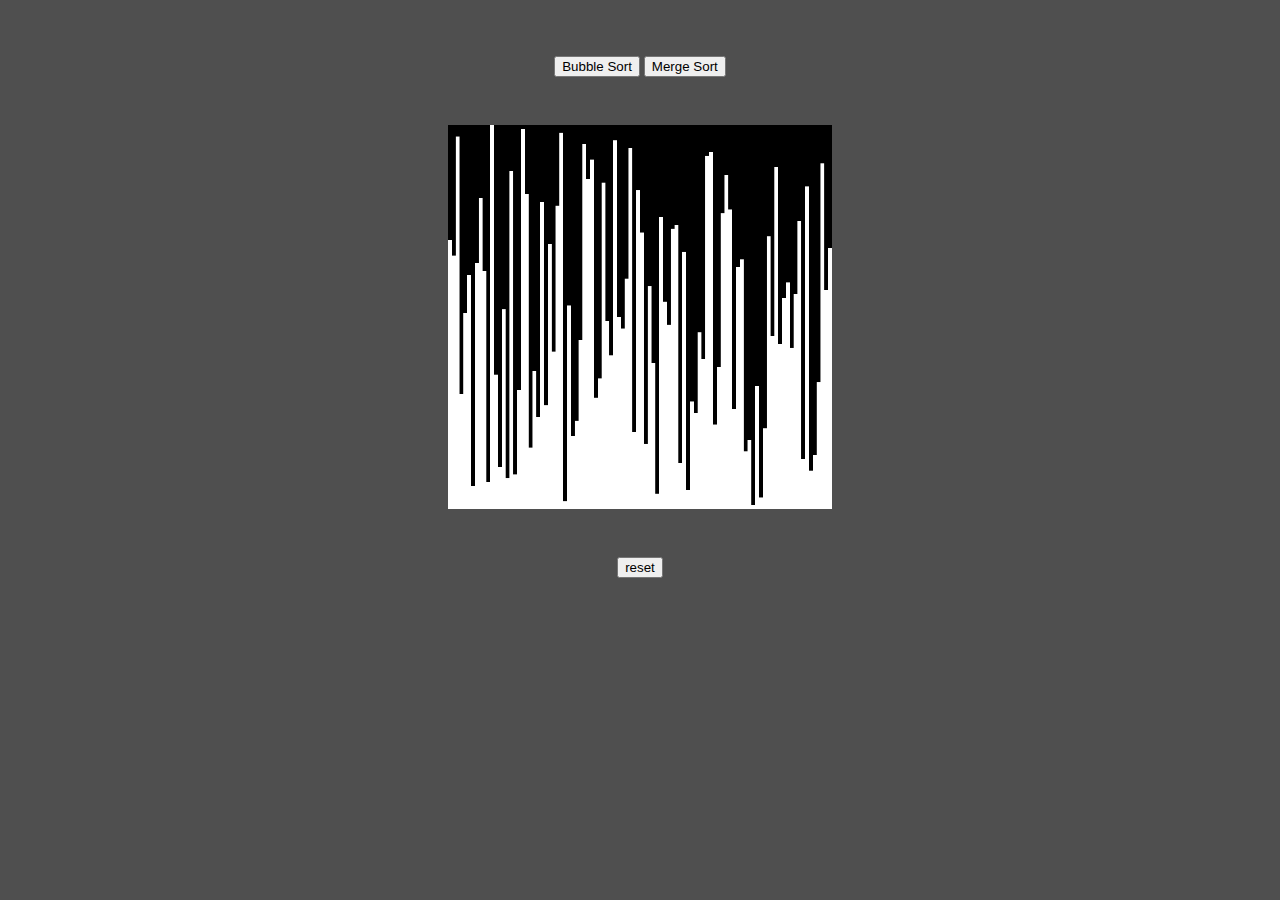
==== index.html @ 96540b31 "Initial commit" ====
<!DOCTYPE html>
<html lang="en">
<head>
    <meta charset="UTF-8">
    <meta name="viewport" content="width=device-width, initial-scale=1.0">
    <title>Document</title>
    <link rel="stylesheet" href="./styles/style.css">
</head>
<body>
    <div class="btns-container">
        <button type="button" class="algorithm-btn bubble-sort-btn">Bubble Sort</button>
        <button type="button" class="algorithm-btn merge-sort-btn">Merge Sort</button>
    </div>
    <canvas width="800" height="800" id="panel"></canvas>
    <button type="button" class="reset-btn">reset</button>

    <script src="./scripts/main.js"></script>
    <script src="./scripts/listener.js"></script>
    <script src="./scripts/bubble_sort.js"></script>
    <script src="./scripts/merge_sort.js"></script>
</body>
</html>
---- styles/style.css ----
body {
  background-color: rgb(79, 79, 79);
  display: flex;
  flex-direction: column;
  align-items: center;
}
body .btns-container {
  margin-top: 3rem;
}
body canvas {
  margin: 3rem 0rem;
  background-color: rgb(35, 35, 35);
  max-width: 90vw;
  width: 30vw;
}/*# sourceMappingURL=style.css.map */
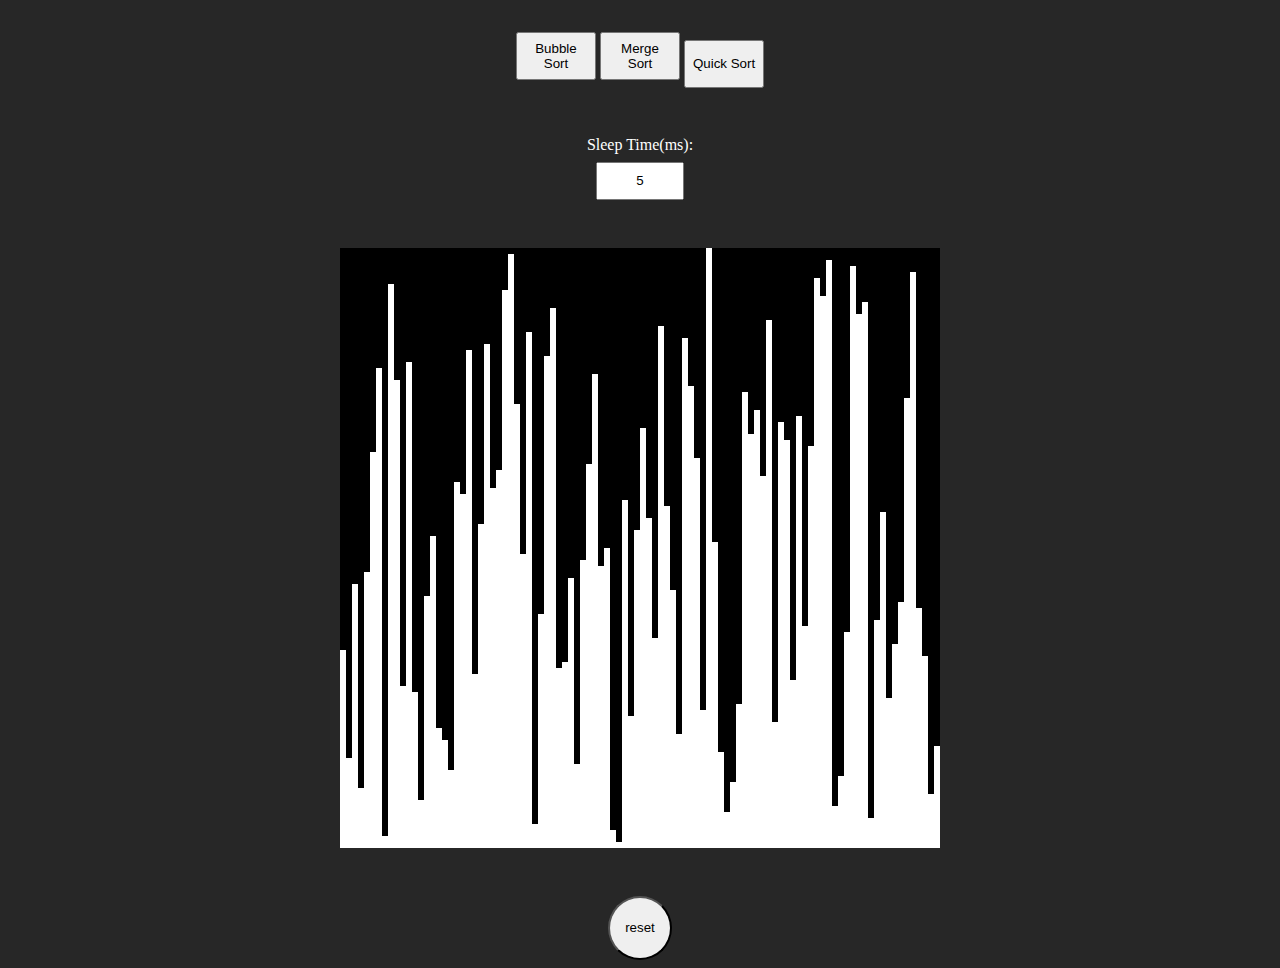
==== commit d412d075: "add quick sort" ====
--- a/index.html
+++ b/index.html
@@ -10,7 +10,10 @@
     <div class="btns-container">
         <button type="button" class="algorithm-btn bubble-sort-btn">Bubble Sort</button>
         <button type="button" class="algorithm-btn merge-sort-btn">Merge Sort</button>
+        <button type="button" class="algorithm-btn quick-sort-btn">Quick Sort</button>
     </div>
+    <label>Sleep Time(ms):</label>
+    <input type="text" class="sleep-time-text" value="5">
     <canvas width="800" height="800" id="panel"></canvas>
     <button type="button" class="reset-btn">reset</button>
 
@@ -18,5 +21,6 @@
     <script src="./scripts/listener.js"></script>
     <script src="./scripts/bubble_sort.js"></script>
     <script src="./scripts/merge_sort.js"></script>
+    <script src="./scripts/quick_sort.js"></script>
 </body>
 </html>--- a/styles/style.css
+++ b/styles/style.css
@@ -1,15 +1,33 @@
 body {
-  background-color: rgb(79, 79, 79);
+  background-color: rgb(39, 39, 39);
   display: flex;
   flex-direction: column;
   align-items: center;
 }
 body .btns-container {
-  margin-top: 3rem;
+  margin-top: 1.5rem;
+  margin-bottom: 3rem;
+}
+body .btns-container button {
+  width: 5rem;
+  height: 3rem;
+}
+body label {
+  color: white;
+  margin-bottom: 0.5rem;
+}
+body .sleep-time-text {
+  width: 5rem;
+  height: 2rem;
+  text-align: center;
 }
 body canvas {
   margin: 3rem 0rem;
-  background-color: rgb(35, 35, 35);
+  width: 600px;
   max-width: 90vw;
-  width: 30vw;
+}
+body .reset-btn {
+  width: 4rem;
+  height: 4rem;
+  border-radius: 2rem;
 }/*# sourceMappingURL=style.css.map */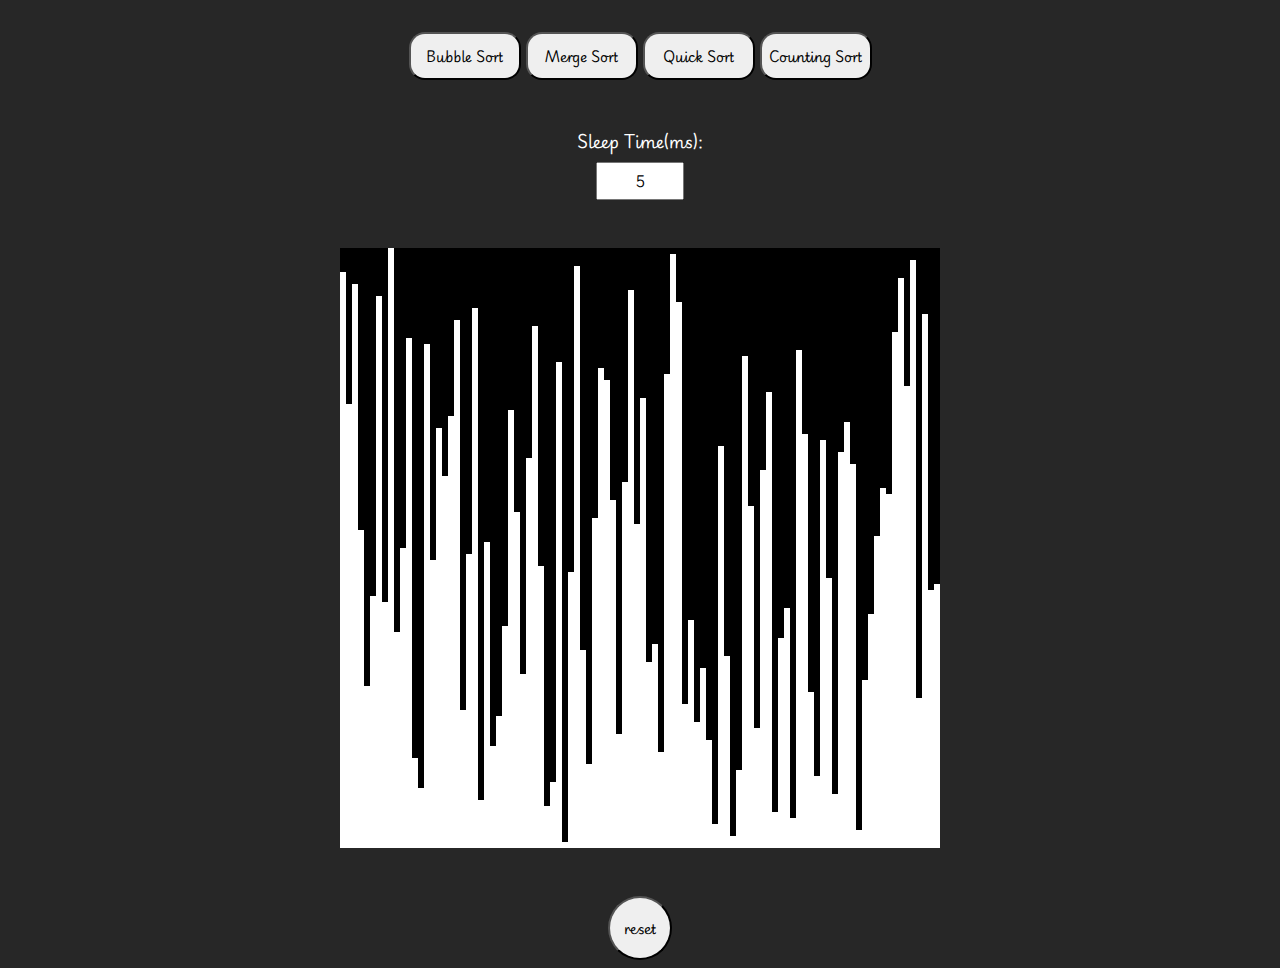
==== commit ff4ad1bd: "add counting sort" ====
--- a/index.html
+++ b/index.html
@@ -3,7 +3,10 @@
 <head>
     <meta charset="UTF-8">
     <meta name="viewport" content="width=device-width, initial-scale=1.0">
-    <title>Document</title>
+    <title>Sort Visualizer</title>
+    <link rel="preconnect" href="https://fonts.googleapis.com">
+    <link rel="preconnect" href="https://fonts.gstatic.com" crossorigin>
+    <link href="https://fonts.googleapis.com/css2?family=Playwrite+GB+S:ital,wght@0,100..400;1,100..400&display=swap" rel="stylesheet">
     <link rel="stylesheet" href="./styles/style.css">
 </head>
 <body>
@@ -11,6 +14,7 @@
         <button type="button" class="algorithm-btn bubble-sort-btn">Bubble Sort</button>
         <button type="button" class="algorithm-btn merge-sort-btn">Merge Sort</button>
         <button type="button" class="algorithm-btn quick-sort-btn">Quick Sort</button>
+        <button type="button" class="algorithm-btn counting-sort-btn">Counting Sort</button>
     </div>
     <label>Sleep Time(ms):</label>
     <input type="text" class="sleep-time-text" value="5">
@@ -22,5 +26,6 @@
     <script src="./scripts/bubble_sort.js"></script>
     <script src="./scripts/merge_sort.js"></script>
     <script src="./scripts/quick_sort.js"></script>
+    <script src="./scripts/counting_sort.js"></script>
 </body>
 </html>--- a/styles/style.css
+++ b/styles/style.css
@@ -1,3 +1,8 @@
+body, button, label, input {
+  font-family: "Playwrite GB S", cursive;
+  font-weight: 400;
+}
+
 body {
   background-color: rgb(39, 39, 39);
   display: flex;
@@ -9,8 +14,9 @@
   margin-bottom: 3rem;
 }
 body .btns-container button {
-  width: 5rem;
+  width: 7rem;
   height: 3rem;
+  border-radius: 1rem;
 }
 body label {
   color: white;
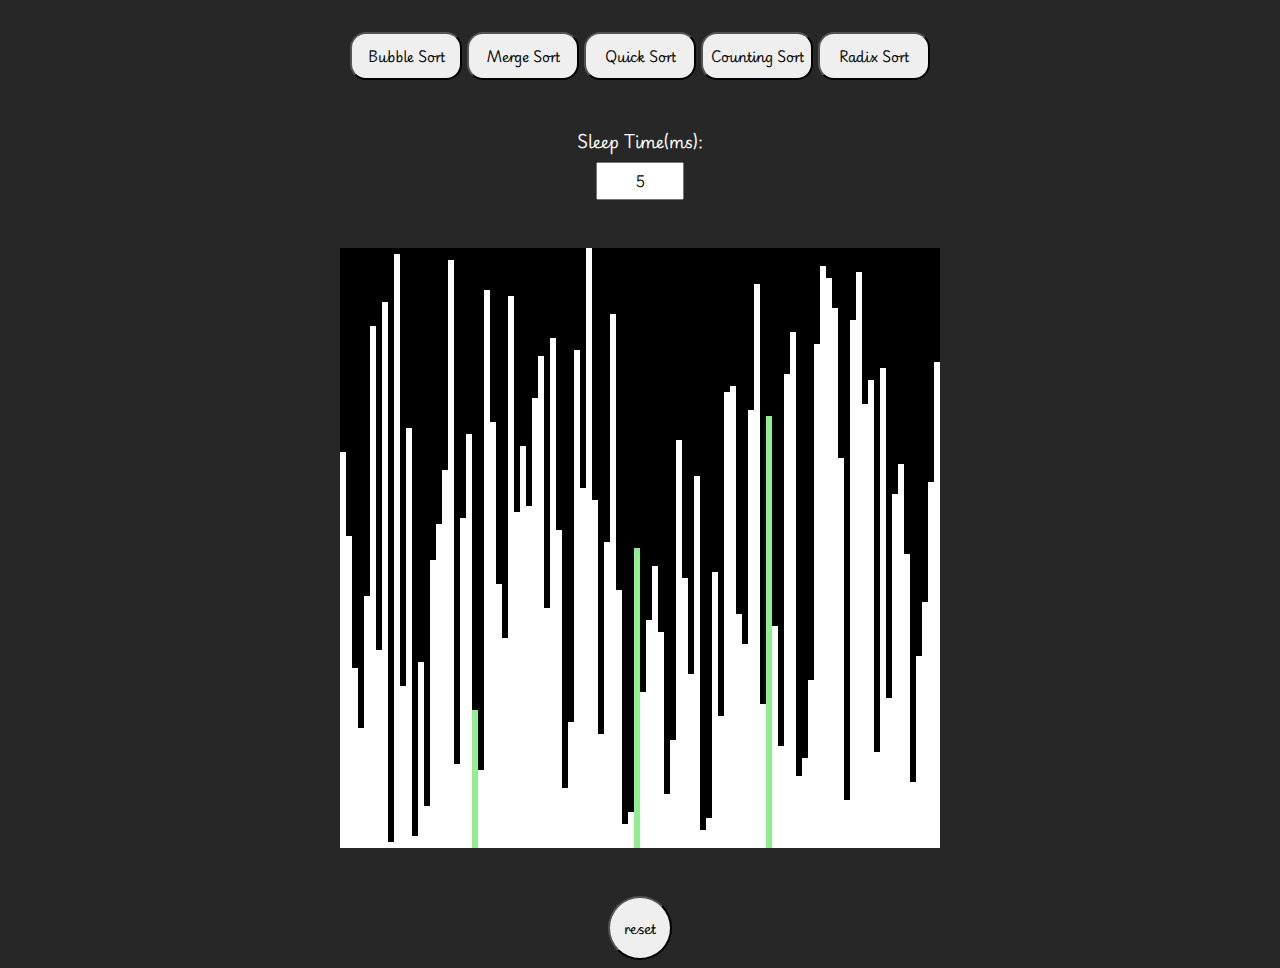
==== commit 647a1b55: "add radix sort" ====
--- a/index.html
+++ b/index.html
@@ -15,6 +15,7 @@
         <button type="button" class="algorithm-btn merge-sort-btn">Merge Sort</button>
         <button type="button" class="algorithm-btn quick-sort-btn">Quick Sort</button>
         <button type="button" class="algorithm-btn counting-sort-btn">Counting Sort</button>
+        <button type="button" class="algorithm-btn radix-sort-btn">Radix Sort</button>
     </div>
     <label>Sleep Time(ms):</label>
     <input type="text" class="sleep-time-text" value="5">
@@ -27,5 +28,6 @@
     <script src="./scripts/merge_sort.js"></script>
     <script src="./scripts/quick_sort.js"></script>
     <script src="./scripts/counting_sort.js"></script>
+    <script src="./scripts/radix_sort.js"></script>
 </body>
 </html>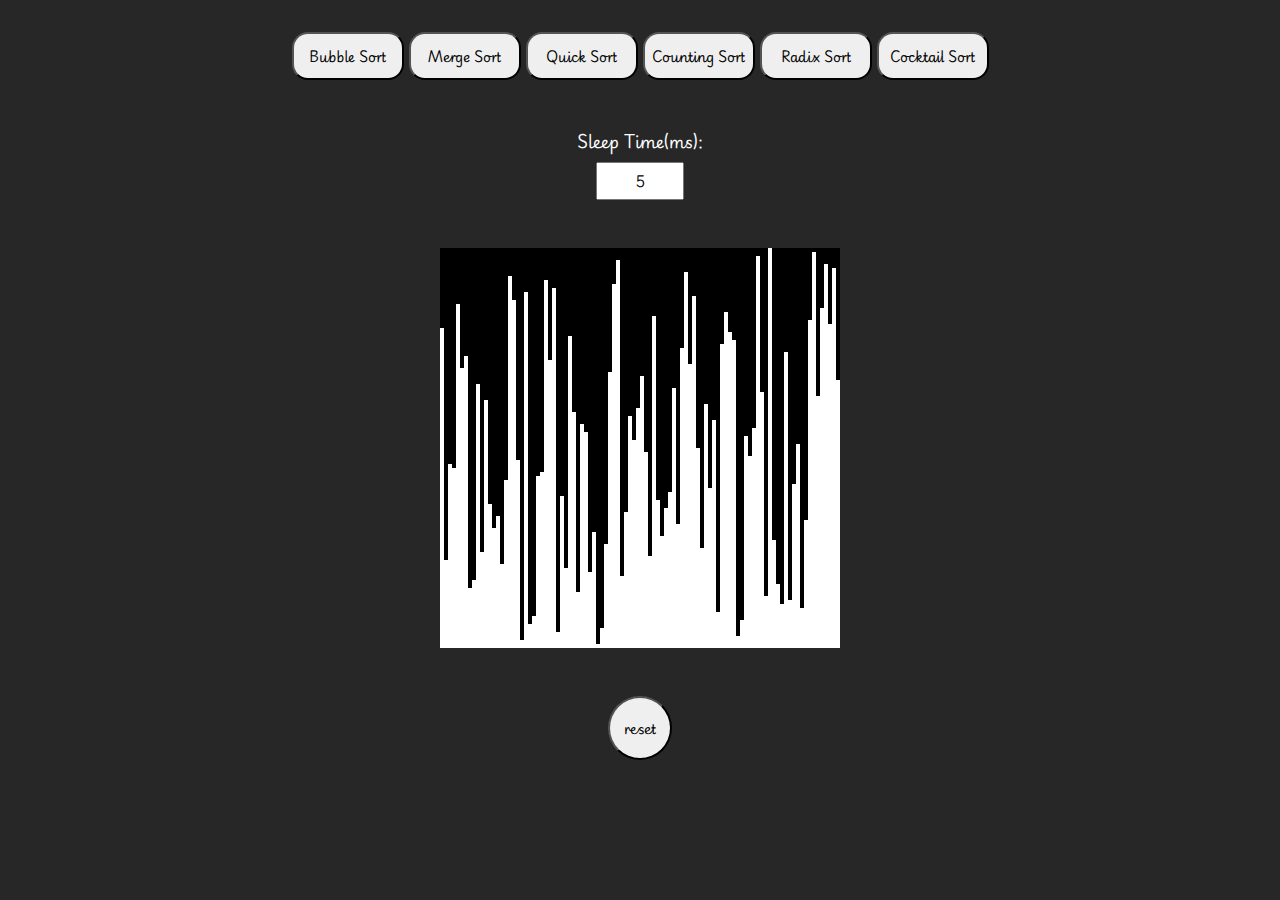
==== commit dda13499: "add cocktail sort" ====
--- a/index.html
+++ b/index.html
@@ -16,6 +16,7 @@
         <button type="button" class="algorithm-btn quick-sort-btn">Quick Sort</button>
         <button type="button" class="algorithm-btn counting-sort-btn">Counting Sort</button>
         <button type="button" class="algorithm-btn radix-sort-btn">Radix Sort</button>
+        <button type="button" class="algorithm-btn cocktail-sort-btn">Cocktail Sort</button>
     </div>
     <label>Sleep Time(ms):</label>
     <input type="text" class="sleep-time-text" value="5">
@@ -29,5 +30,6 @@
     <script src="./scripts/quick_sort.js"></script>
     <script src="./scripts/counting_sort.js"></script>
     <script src="./scripts/radix_sort.js"></script>
+    <script src="./scripts/cocktail_sort.js"></script>
 </body>
 </html>--- a/styles/style.css
+++ b/styles/style.css
@@ -29,7 +29,7 @@
 }
 body canvas {
   margin: 3rem 0rem;
-  width: 600px;
+  width: 400px;
   max-width: 90vw;
 }
 body .reset-btn {
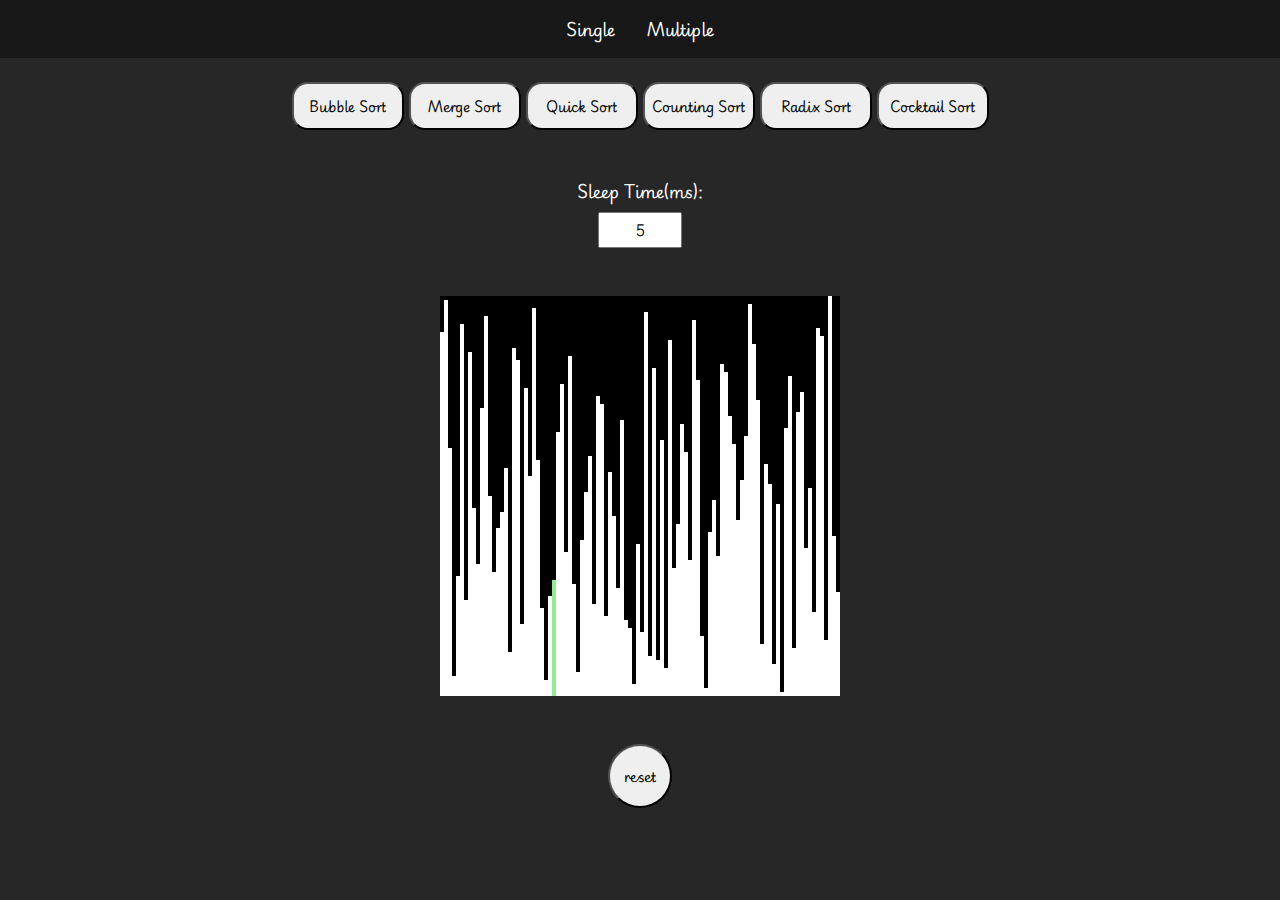
==== commit 24c57323: "add muti page" ====
--- a/index.html
+++ b/index.html
@@ -10,6 +10,12 @@
     <link rel="stylesheet" href="./styles/style.css">
 </head>
 <body>
+    <nav class="navbar">
+        <ul>
+            <li><a href="#">Single</a></li>
+            <li><a href="./pages/multi.html">Multiple</a></li>
+        </ul>
+    </nav>
     <div class="btns-container">
         <button type="button" class="algorithm-btn bubble-sort-btn">Bubble Sort</button>
         <button type="button" class="algorithm-btn merge-sort-btn">Merge Sort</button>
--- a/styles/style.css
+++ b/styles/style.css
@@ -1,6 +1,15 @@
 body, button, label, input {
   font-family: "Playwrite GB S", cursive;
   font-weight: 400;
+}
+
+button {
+  cursor: pointer;
+}
+
+* {
+  padding: 0;
+  margin: 0;
 }
 
 body {
@@ -8,6 +17,25 @@
   display: flex;
   flex-direction: column;
   align-items: center;
+}
+body .navbar {
+  width: 100vw;
+  display: flex;
+  justify-content: center;
+  background-color: rgb(24, 24, 24);
+}
+body .navbar ul {
+  display: flex;
+  list-style: none;
+}
+body .navbar ul li {
+  margin: 1rem 1rem;
+}
+body .navbar ul li a {
+  text-decoration: none;
+  cursor: pointer;
+  color: white;
+  border: none;
 }
 body .btns-container {
   margin-top: 1.5rem;
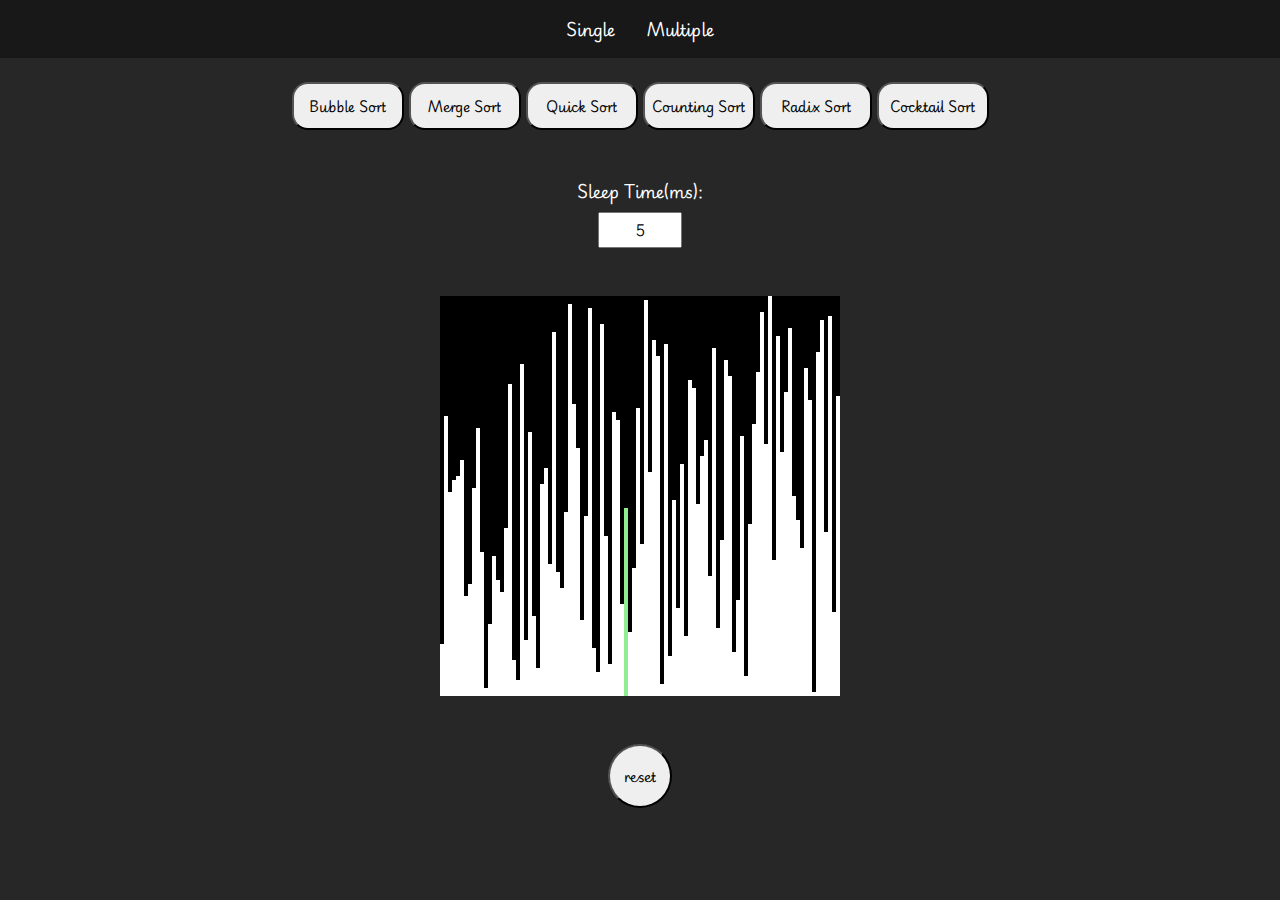
==== commit 99a5d307: "make functions of multi page" ====
--- a/index.html
+++ b/index.html
@@ -7,7 +7,7 @@
     <link rel="preconnect" href="https://fonts.googleapis.com">
     <link rel="preconnect" href="https://fonts.gstatic.com" crossorigin>
     <link href="https://fonts.googleapis.com/css2?family=Playwrite+GB+S:ital,wght@0,100..400;1,100..400&display=swap" rel="stylesheet">
-    <link rel="stylesheet" href="./styles/style.css">
+    <link rel="stylesheet" href="./styles/single.css">
 </head>
 <body>
     <nav class="navbar">
@@ -26,16 +26,10 @@
     </div>
     <label>Sleep Time(ms):</label>
     <input type="text" class="sleep-time-text" value="5">
-    <canvas width="800" height="800" id="panel"></canvas>
+    <canvas width="800" height="800" id="all-canvas"></canvas>
     <button type="button" class="reset-btn">reset</button>
 
-    <script src="./scripts/main.js"></script>
-    <script src="./scripts/listener.js"></script>
-    <script src="./scripts/bubble_sort.js"></script>
-    <script src="./scripts/merge_sort.js"></script>
-    <script src="./scripts/quick_sort.js"></script>
-    <script src="./scripts/counting_sort.js"></script>
-    <script src="./scripts/radix_sort.js"></script>
-    <script src="./scripts/cocktail_sort.js"></script>
+    <script src="./scripts/main.js" type="module"></script>
+    <script src="./scripts/dataset.js"></script>
 </body>
 </html>--- a/styles/single.css
+++ b/styles/single.css
@@ -0,0 +1,68 @@
+body, button, label, input {
+  font-family: "Playwrite GB S", cursive;
+  font-weight: 400;
+}
+
+button {
+  cursor: pointer;
+}
+
+* {
+  padding: 0;
+  margin: 0;
+}
+
+body {
+  background-color: rgb(39, 39, 39);
+  display: flex;
+  flex-direction: column;
+  align-items: center;
+}
+body .navbar {
+  width: 100vw;
+  display: flex;
+  justify-content: center;
+  background-color: rgb(24, 24, 24);
+}
+body .navbar ul {
+  display: flex;
+  list-style: none;
+}
+body .navbar ul li {
+  margin: 1rem 1rem;
+}
+body .navbar ul li a {
+  text-decoration: none;
+  cursor: pointer;
+  color: white;
+  border: none;
+}
+
+body .btns-container {
+  margin-top: 1.5rem;
+  margin-bottom: 3rem;
+}
+body .btns-container button {
+  width: 7rem;
+  height: 3rem;
+  border-radius: 1rem;
+}
+body label {
+  color: white;
+  margin-bottom: 0.5rem;
+}
+body .sleep-time-text {
+  width: 5rem;
+  height: 2rem;
+  text-align: center;
+}
+body canvas {
+  margin: 3rem 0rem;
+  width: 400px;
+  max-width: 90vw;
+}
+body .reset-btn {
+  width: 4rem;
+  height: 4rem;
+  border-radius: 2rem;
+}/*# sourceMappingURL=single.css.map */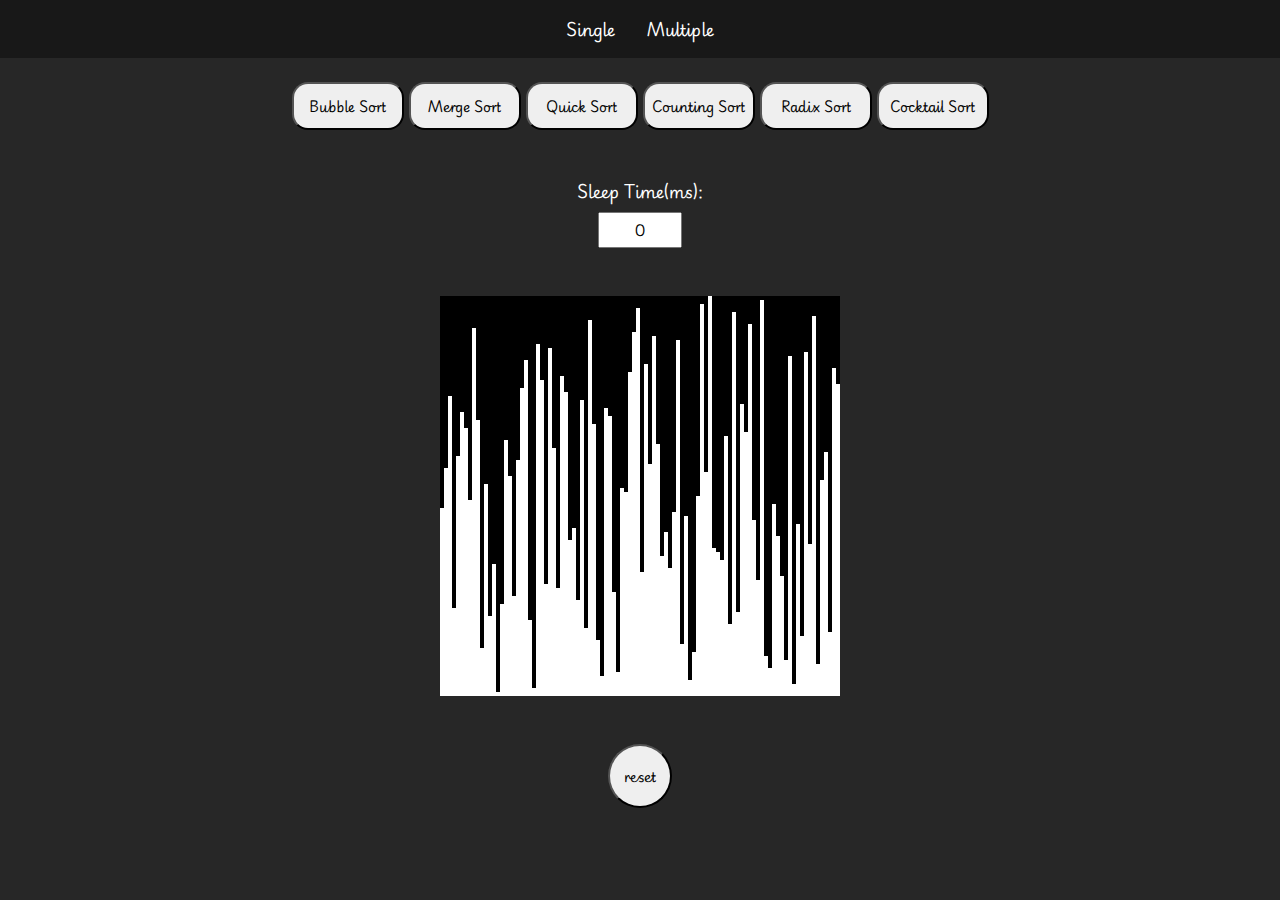
==== commit cbc9ce57: "add timer" ====
--- a/index.html
+++ b/index.html
@@ -25,7 +25,7 @@
         <button type="button" class="algorithm-btn cocktail-sort-btn">Cocktail Sort</button>
     </div>
     <label>Sleep Time(ms):</label>
-    <input type="text" class="sleep-time-text" value="5">
+    <input type="text" class="sleep-time-text" value="0">
     <canvas width="800" height="800" id="all-canvas"></canvas>
     <button type="button" class="reset-btn">reset</button>
 
